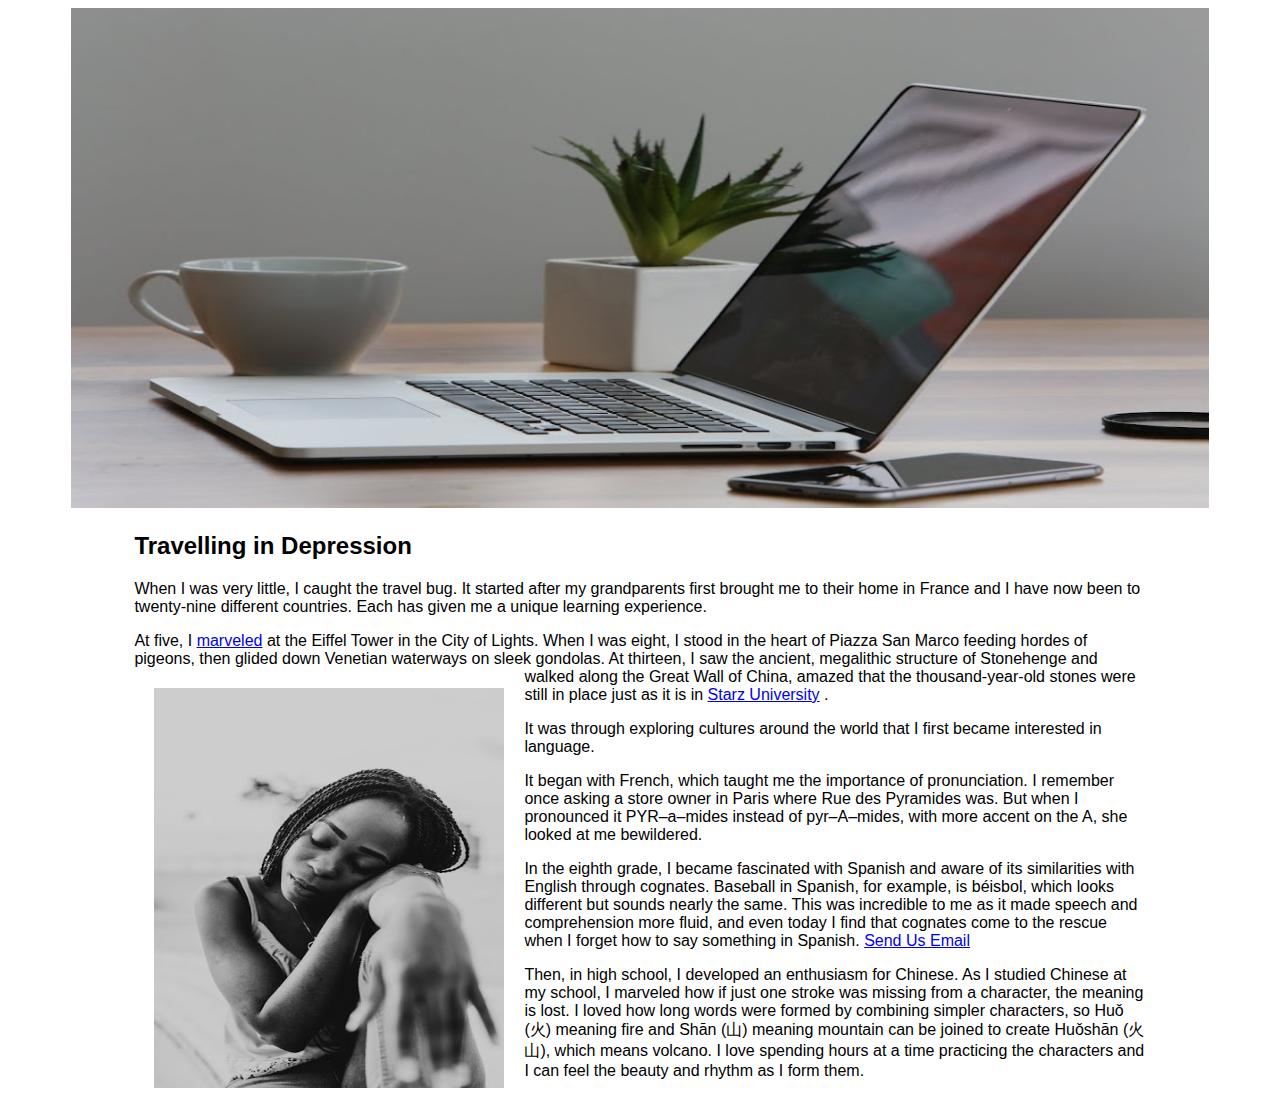
==== Assignment3.html @ 7cc862a1 "Add files via upload" ====
<!DOCTYPE html>
<html lang="en">
<head>
    <meta charset="UTF-8">
    <meta http-equiv="X-UA-Compatible" content="IE=edge">
    <meta name="viewport" content="width=device-width, initial-scale=1.0">
    <title>Assignment 3</title>
</head>
<body>
    <div>
        <img src="map.jpeg" alt="Computer on a desk" style="width: 90%; height: 500px; margin-left: 5%;">
    </div>
    <div style="width: 80%; margin:0 10%; font-family: Verdana, Geneva, Tahoma, sans-serif;">
       <h2> Travelling in Depression</h2>

      <p> When I was very little, I caught the travel bug. It started after my grandparents first brought me to their home in France and I have now been to twenty-nine different countries. Each has given me a unique learning experience.</p>

      <p> At five, I <a href="#">marveled</a> at the Eiffel Tower in the City of Lights. When I was eight, I stood in the heart of Piazza San Marco feeding hordes of pigeons, then glided down Venetian waterways on sleek gondolas. At thirteen, I saw the ancient, megalithic structure of Stonehenge and <img src="girl.jpeg" alt="Girl" style="width: 350px; height: 400px; float:left; margin: 20px;">
      walked along the Great Wall of China, amazed that the thousand-year-old stones were still in place just as it is in <a href="http://www.starzit.com">Starz University</a> .</p>

      <p> It was through exploring cultures around the world that I first became interested in language.</p>

      <p>It began with French, which taught me the importance of pronunciation. I remember once asking a store owner in Paris where Rue des Pyramides was. But when I pronounced it PYR–a–mides instead of pyr–A–mides, with more accent on the A, she looked at me bewildered.</p> 

      <p> In the eighth grade, I became fascinated with Spanish and aware of its similarities with English through cognates. Baseball in Spanish, for example, is béisbol, which looks different but sounds nearly the same. This was incredible to
      me as it made speech and comprehension more fluid, and even today I find that cognates come to the rescue when I forget how to say something in Spanish. <a href="princekdolo41@gmail.com"> Send Us Email</a></p>

      <p> Then, in high school, I developed an enthusiasm for Chinese. As I studied Chinese at my school, I marveled how if just one stroke was missing from a character, the meaning is lost. I
      loved how long words were formed by combining simpler characters, so Huǒ (火) meaning fire and Shān (山) meaning mountain can be joined to create Huǒshān (火山), which means volcano. I love spending hours at a time practicing the characters and I can feel the beauty and rhythm as I form them.</p> 
    </div>
    
</body>
</html>
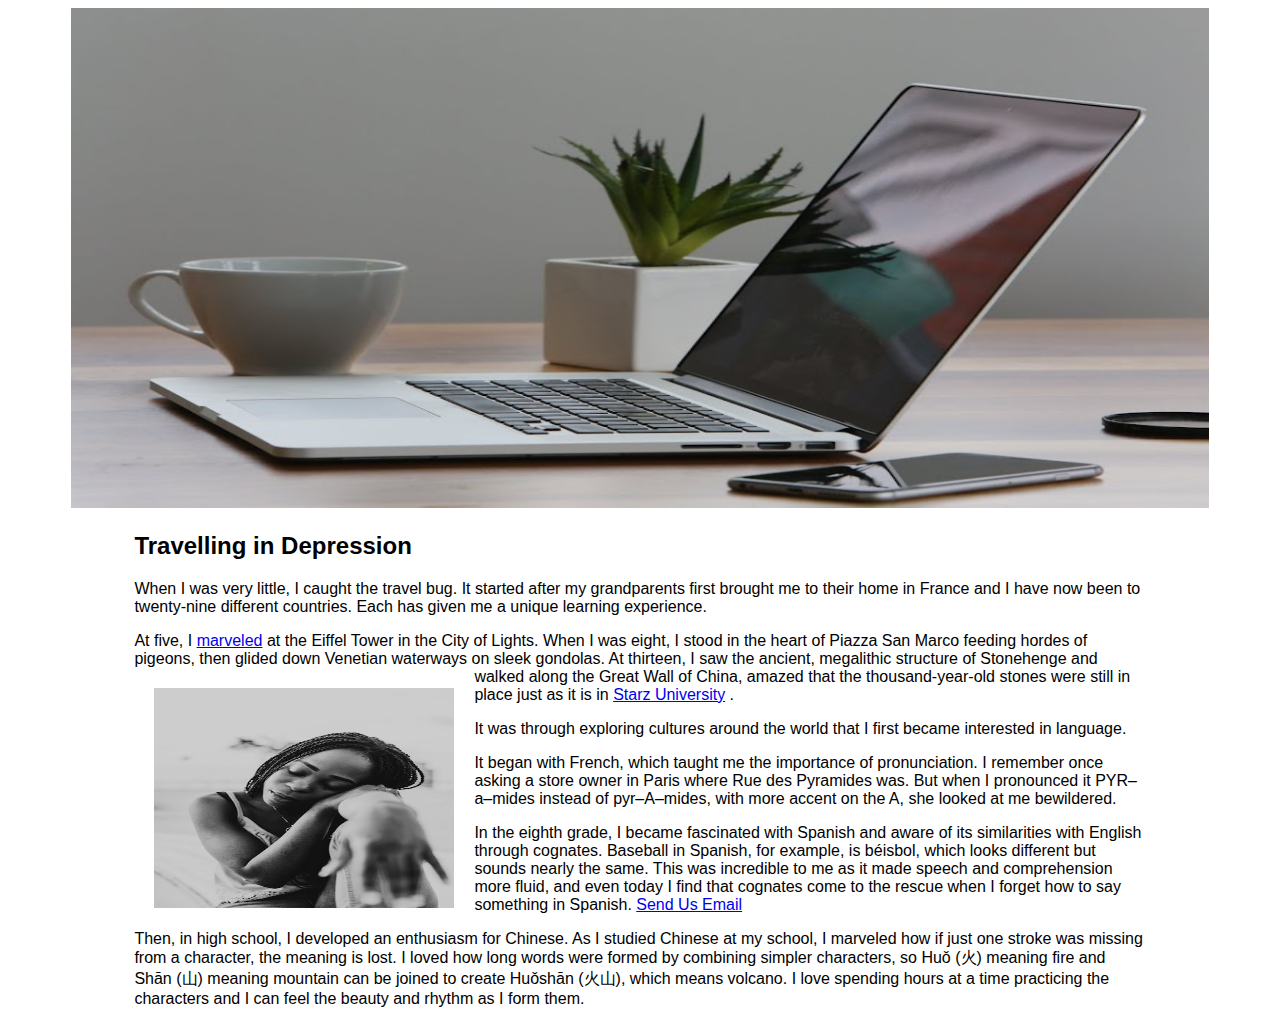
==== commit e080b29e: "Add files via upload" ====
--- a/Assignment3.html
+++ b/Assignment3.html
@@ -15,7 +15,7 @@
 
       <p> When I was very little, I caught the travel bug. It started after my grandparents first brought me to their home in France and I have now been to twenty-nine different countries. Each has given me a unique learning experience.</p>
 
-      <p> At five, I <a href="#">marveled</a> at the Eiffel Tower in the City of Lights. When I was eight, I stood in the heart of Piazza San Marco feeding hordes of pigeons, then glided down Venetian waterways on sleek gondolas. At thirteen, I saw the ancient, megalithic structure of Stonehenge and <img src="girl.jpeg" alt="Girl" style="width: 350px; height: 400px; float:left; margin: 20px;">
+      <p> At five, I <a href="#">marveled</a> at the Eiffel Tower in the City of Lights. When I was eight, I stood in the heart of Piazza San Marco feeding hordes of pigeons, then glided down Venetian waterways on sleek gondolas. At thirteen, I saw the ancient, megalithic structure of Stonehenge and <img src="girl.jpeg" alt="Girl" style="width: 300px; height: 220px; float:left; margin: 20px;">
       walked along the Great Wall of China, amazed that the thousand-year-old stones were still in place just as it is in <a href="http://www.starzit.com">Starz University</a> .</p>
 
       <p> It was through exploring cultures around the world that I first became interested in language.</p>
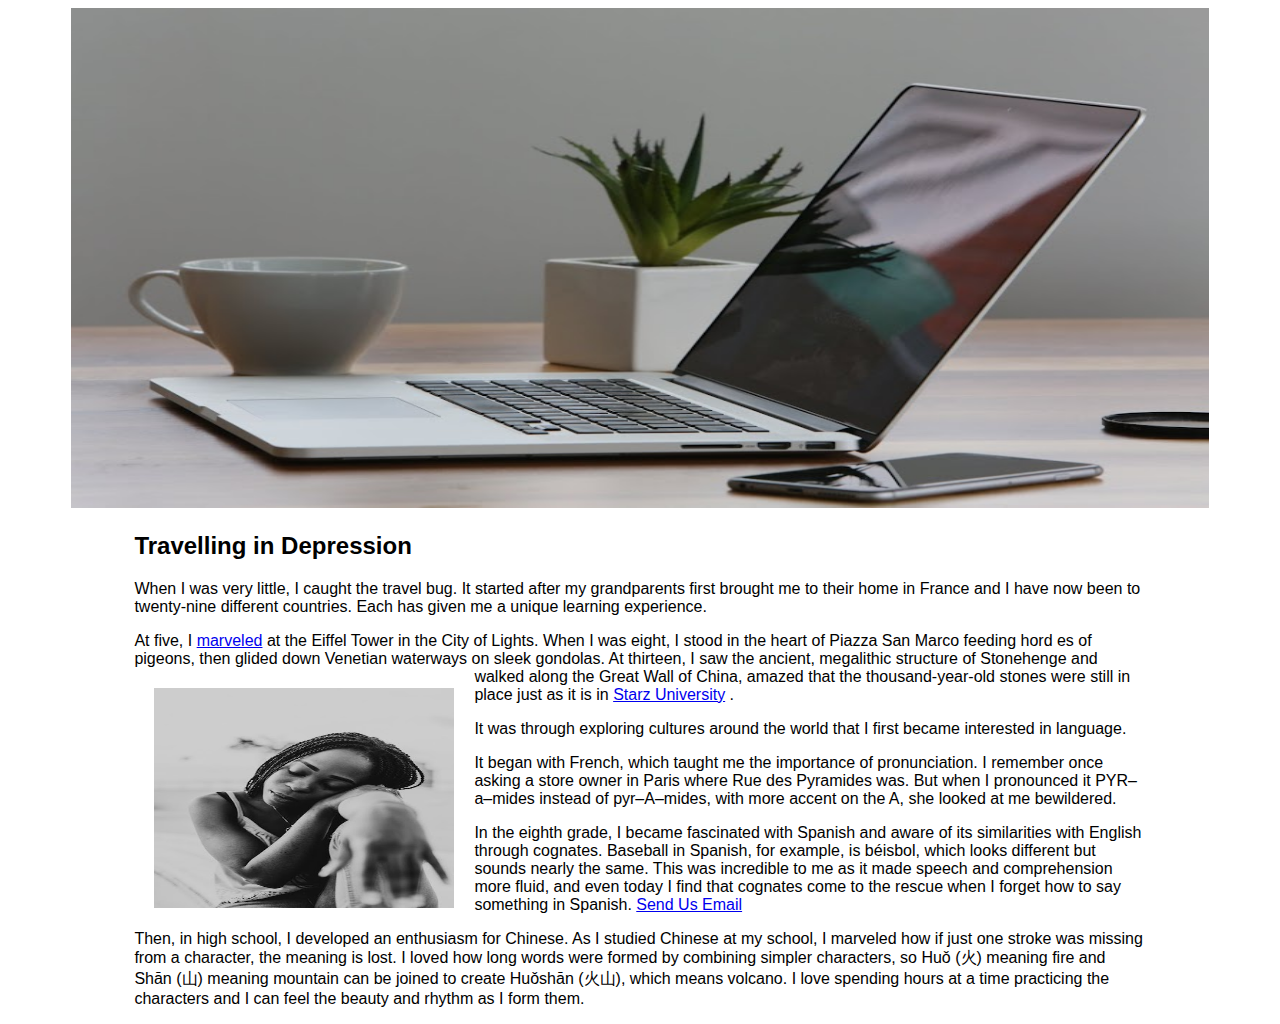
==== commit 055a071a: "Add files via upload" ====
--- a/Assignment3.html
+++ b/Assignment3.html
@@ -3,19 +3,21 @@
 <head>
     <meta charset="UTF-8">
     <meta http-equiv="X-UA-Compatible" content="IE=edge">
-    <meta name="viewport" content="width=device-width, initial-scale=1.0">
+    <meta name="author" content="Prince K Dolo">
     <title>Assignment 3</title>
 </head>
 <body>
+    <!--This a img-->
     <div>
         <img src="map.jpeg" alt="Computer on a desk" style="width: 90%; height: 500px; margin-left: 5%;">
     </div>
+    <!--This a style div-->
     <div style="width: 80%; margin:0 10%; font-family: Verdana, Geneva, Tahoma, sans-serif;">
        <h2> Travelling in Depression</h2>
 
       <p> When I was very little, I caught the travel bug. It started after my grandparents first brought me to their home in France and I have now been to twenty-nine different countries. Each has given me a unique learning experience.</p>
 
-      <p> At five, I <a href="#">marveled</a> at the Eiffel Tower in the City of Lights. When I was eight, I stood in the heart of Piazza San Marco feeding hordes of pigeons, then glided down Venetian waterways on sleek gondolas. At thirteen, I saw the ancient, megalithic structure of Stonehenge and <img src="girl.jpeg" alt="Girl" style="width: 300px; height: 220px; float:left; margin: 20px;">
+      <p> At five, I <a href="#">marveled</a> at the Eiffel Tower in the City of Lights. When I was eight, I stood in the heart of Piazza San Marco feeding hord es of pigeons, then glided down Venetian waterways on sleek gondolas. At thirteen, I saw the ancient, megalithic structure of Stonehenge and <img src="girl.jpeg" alt="Girl" style="width: 300px; height: 220px; float:left; margin: 20px;">
       walked along the Great Wall of China, amazed that the thousand-year-old stones were still in place just as it is in <a href="http://www.starzit.com">Starz University</a> .</p>
 
       <p> It was through exploring cultures around the world that I first became interested in language.</p>
